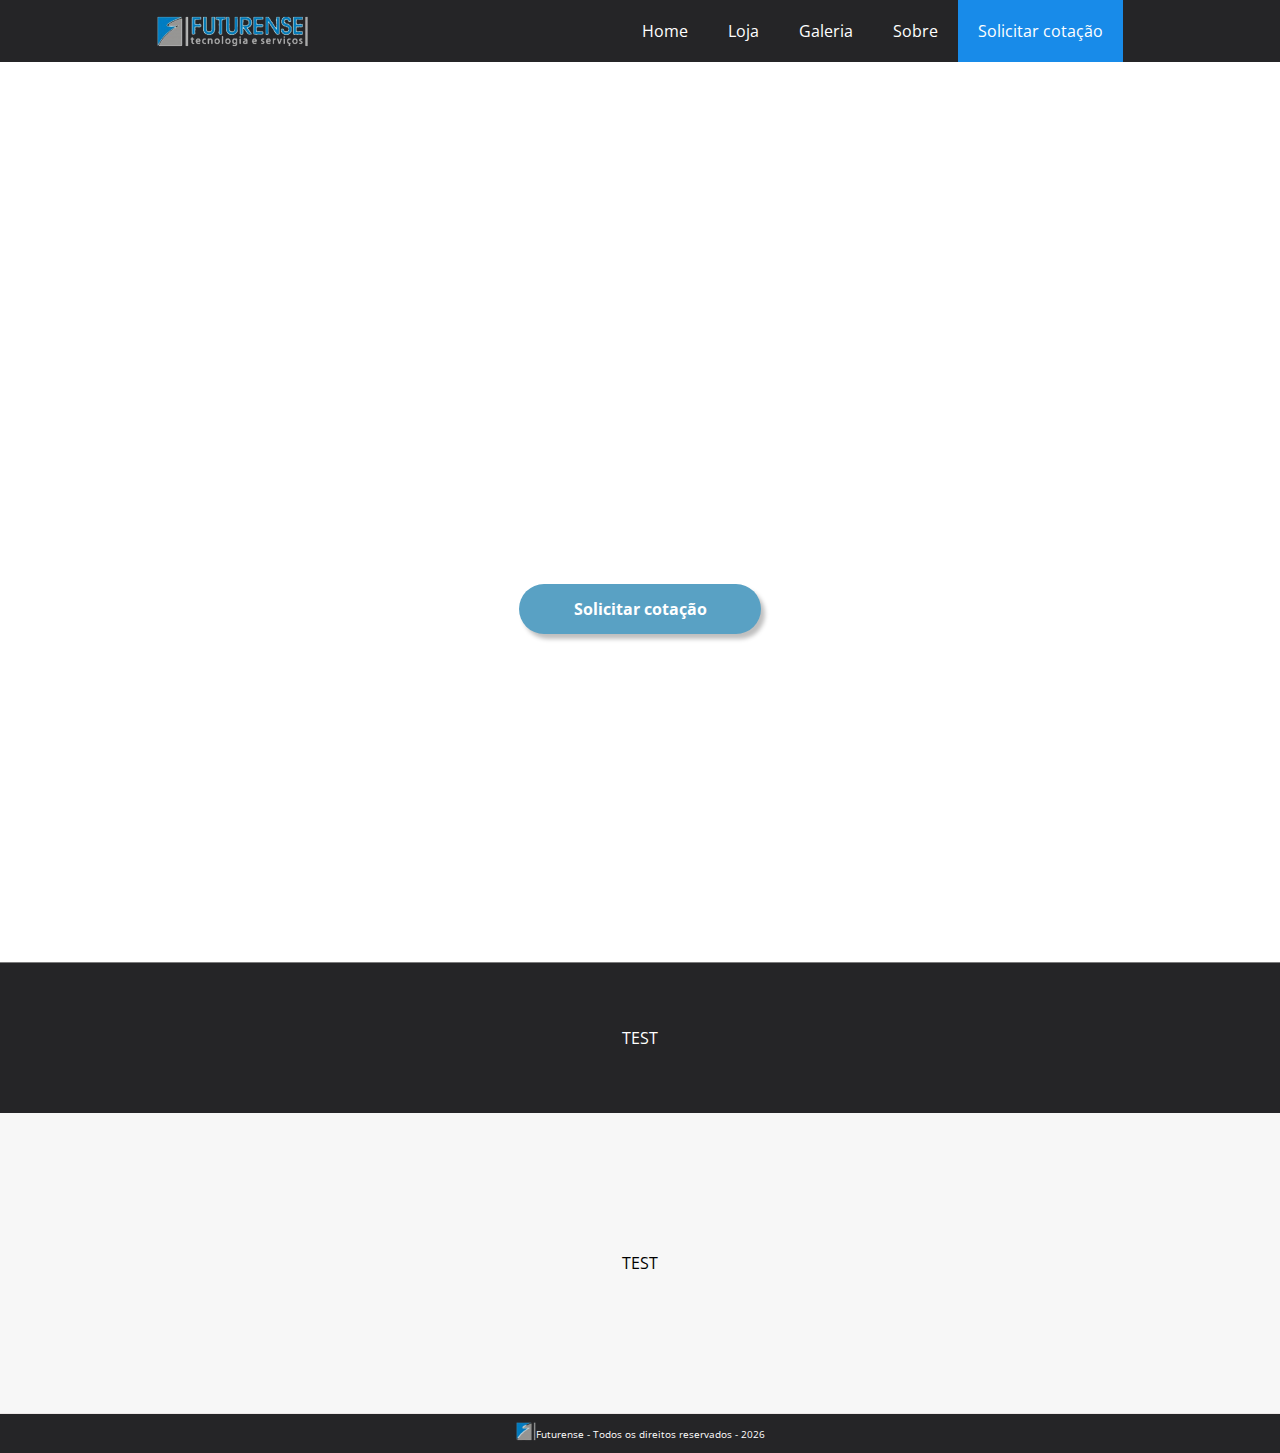
==== index.html @ 62f532bc "PROJETO-FUTURENSE INICIANDO A HOME" ====
<!DOCTYPE html>
<html lang="pt-br">
<head>
    <meta charset="UTF-8">
    <meta http-equiv="X-UA-Compatible" content="IE=edge">
    <meta name="viewport" content="width=device-width, initial-scale=1.0">
    <title>Futurense - Idealizando o futuro </title>
    <link rel="stylesheet" href="css/style.css">
</head>

<body>
    <header id="head-menu">
        <img src="img/Logo.svg" alt="Logo Do Futurense" class="logo">
        <nav class="main-menu">
            <ul>
            <li><a href="#">Home</a></li>
            <li><a href="#">Loja</a></li>
            <li><a href="#">Galeria</a></li>
            <li><a href="#">Sobre</a></li>
            <li><a href="#">Solicitar cotação</a></li>
        </ul>
        </nav>
    </header>

    <main id="content">
        <section class="banner">
            <video autoplay muted loop>
                <source src="movie/banner.mp4" type="video/mp4">
            </video>
            <div class="video-text">
                <h1 class="video-texth1">O que fazemos?</h1>
                <br>
                <h2 class="video-texth2">Atendemos as necessidades dos nossos clientes, desde o projeto até a fabricação do produto.</h2>
                <br>
                <button class="video-button"><a href="#">Solicitar cotação</a></button>
            </div>
        </section>

        <section class="menu-body">
            <div class="menu-showblack">
                <p>TEST</p>
            </div>
            <div class="menu-show">
                <p>TEST</p>
            </div>
        </section>

    </main>

    <footer>
        <div class="ifoot">
            <img src="img/ifoot.svg" alt="Logo Do Futurense" class="flogo">
        </div>
        Futurense - Todos os direitos reservados -  <script>document.write(new Date().getFullYear());</script>
    </footer>
</body>

</html>
---- css/style.css ----
@import url('https://fonts.googleapis.com/css2?family=Open+Sans&display=swap');
@import url('https://fonts.googleapis.com/css2?family=Oswald&display=swap');

*{
    margin: 0;
    padding: 0;
    box-sizing: border-box;
    font-family: 'Open Sans', sans-serif;

}

#head-menu{
    display: flex;
    flex-direction: row;
    align-items: center;
    justify-content: space-around;
    background-color: rgb(37, 37, 39);
}

.main-menu ul{
    display: flex;
    align-items: center;
    list-style-type: none;
}

.main-menu ul li a{
    color: #fff;
    padding: 20px;
    display: inline-block;
    text-decoration: none;
    transition: background .4s;
}

.main-menu ul li a:hover{
    background-color: rgb(24, 139, 233);
}

.main-menu li:last-child a {
    background-color: rgb(24, 139, 233);
}

.banner{
    width: 100%;
    height: 100vh;
    position: relative;
    overflow: hidden;
    display: flex;
    justify-content: center;
    align-items: center;
}

.banner video{
    width: 100%;
    height: 100%;
    position: absolute;
    top: 0;
    left: 0;
    object-fit: cover;
}

.banner .video-text{
    display: flex;
    flex-direction: column;
    align-items: center;
    justify-content: space-around;
    z-index: 1;
    color: #fff;
}

.banner .video-texth1{
    font-family: 'Oswald', sans-serif;
    font-weight: 600;
    font-size: 70px;
    color: #fff;
}

.banner .video-texth2{
    font-family: 'Oswald', sans-serif;
    font-weight: 400;
    font-size: 30px;
    color: #fff;
}

.video-button{
    font-family: 'Source Sans Pro', sans-serif;
    font-weight: 700;
    font-size: 16px;
    color: #ffff;
    background-color: #59A1C4;
    width: 242px;
    height: 50px;
    border: none;
    box-shadow: 4px 5px 4px rgba(0, 0, 0, 0.25);
    border-radius: 30px;
}

.video-button a{
    text-decoration: none;
    color: #fff;
}

.video-button:hover{
    background-color: #5195b8;
}

.menu-body{
    border-top: 0.1px solid  #7c7c7c;
}

.menu-showblack{
    font-family: 'Oswald', sans-serif;
    color: #fff;
    background-color: rgb(37, 37, 39);
    height: 150px;
    display: flex;
    flex-direction: column;
    align-items: center;
    justify-content: space-around;
}

.menu-show{
    font-family: 'Oswald', sans-serif;
    background-color: #f7f7f7;
    height: 300px;
    display: flex;
    flex-direction: column;
    align-items: center;
    justify-content: space-around;
}

.flogo{
    width:20px;
	height:20px;
}

footer{
    border-top: 0.4px solid rgb(236, 231, 231);
    background-color: rgb(37, 37, 39);
    font-size: 10px;
    color: #ffffff;
    text-align: center;
    height: 40px;
    display: flex;
    align-items: center;
    justify-content: center;
}
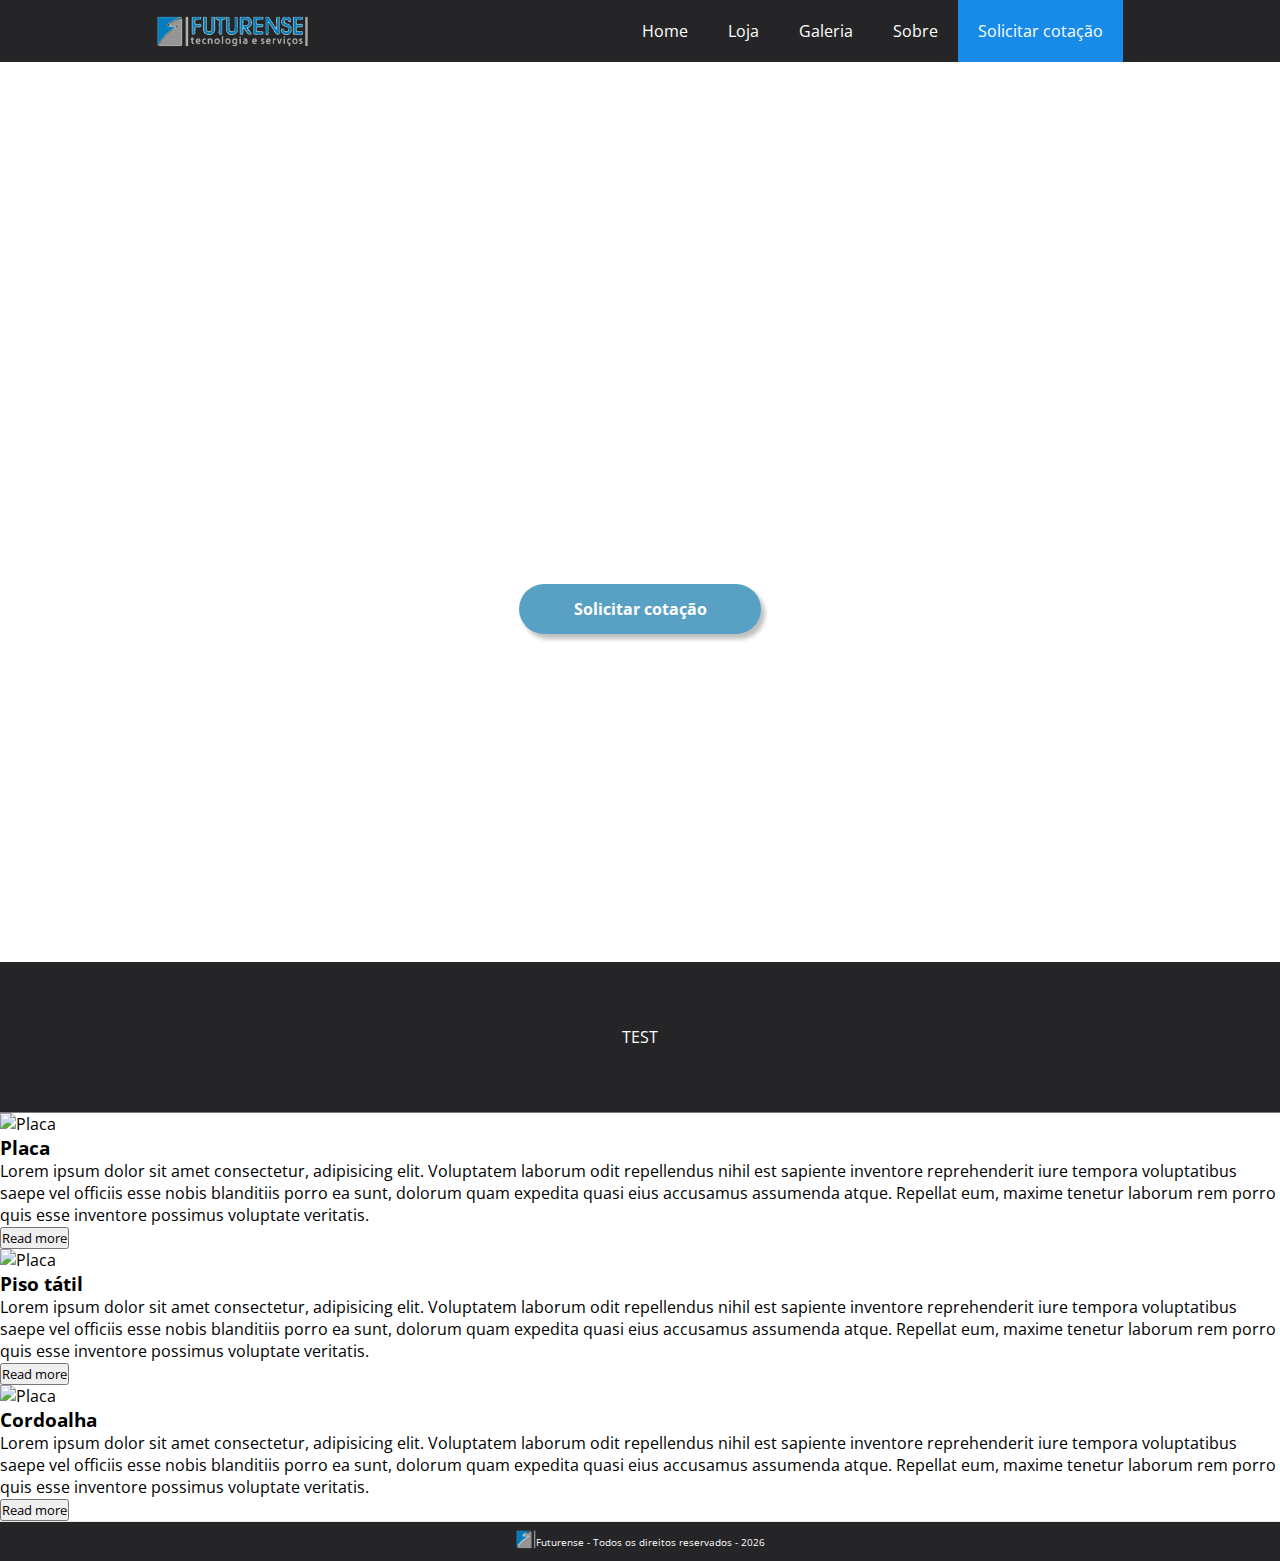
==== commit e2e91467: "Add files via upload" ====
--- a/index.html
+++ b/index.html
@@ -1,5 +1,6 @@
 <!DOCTYPE html>
 <html lang="pt-br">
+
 <head>
     <meta charset="UTF-8">
     <meta http-equiv="X-UA-Compatible" content="IE=edge">
@@ -9,16 +10,17 @@
 </head>
 
 <body>
+    
     <header id="head-menu">
         <img src="img/Logo.svg" alt="Logo Do Futurense" class="logo">
         <nav class="main-menu">
             <ul>
-            <li><a href="#">Home</a></li>
-            <li><a href="#">Loja</a></li>
-            <li><a href="#">Galeria</a></li>
-            <li><a href="#">Sobre</a></li>
-            <li><a href="#">Solicitar cotação</a></li>
-        </ul>
+                <li><a href="#">Home</a></li>
+                <li><a href="#">Loja</a></li>
+                <li><a href="#">Galeria</a></li>
+                <li><a href="#">Sobre</a></li>
+                <li><a href="#">Solicitar cotação</a></li>
+            </ul>
         </nav>
     </header>
 
@@ -30,29 +32,93 @@
             <div class="video-text">
                 <h1 class="video-texth1">O que fazemos?</h1>
                 <br>
-                <h2 class="video-texth2">Atendemos as necessidades dos nossos clientes, desde o projeto até a fabricação do produto.</h2>
+                <h2 class="video-texth2">Atendemos as necessidades dos nossos clientes, desde o projeto até a fabricação
+                    do produto.</h2>
                 <br>
                 <button class="video-button"><a href="#">Solicitar cotação</a></button>
             </div>
         </section>
 
-        <section class="menu-body">
-            <div class="menu-showblack">
-                <p>TEST</p>
-            </div>
-            <div class="menu-show">
-                <p>TEST</p>
-            </div>
+        <section class="menu-showblack">
+            <P>TEST</P>
+
         </section>
 
+        <section class="menu-body">
+
+            <div class="card">
+                <div class="placa">
+                    <img src="img/Placa.svg" alt="Placa">
+                </div>
+
+                <div class="content">
+                    <h3>Placa</h3>
+                    <p>
+                        Lorem ipsum dolor sit amet consectetur, adipisicing elit.
+                        Voluptatem laborum odit repellendus nihil est sapiente inventore reprehenderit iure tempora
+                        voluptatibus saepe vel officiis esse nobis blanditiis porro ea sunt, dolorum quam expedita quasi
+                        eius accusamus assumenda atque.
+                        Repellat eum, maxime tenetur laborum rem porro
+                        quis esse inventore possimus voluptate veritatis.
+                    </p>
+                </div>
+
+                <button id="read_button">Read more</button>
+            </div>
+
+             <div class="card02">
+                <div class="placa">
+                    <img src="img/Placa.svg" alt="Placa">
+                </div>
+
+                <div class="content">
+                    <h3>Piso tátil</h3>
+                    <p>
+                        Lorem ipsum dolor sit amet consectetur, adipisicing elit.
+                        Voluptatem laborum odit repellendus nihil est sapiente inventore reprehenderit iure tempora
+                        voluptatibus saepe vel officiis esse nobis blanditiis porro ea sunt, dolorum quam expedita quasi
+                        eius accusamus assumenda atque.
+                        Repellat eum, maxime tenetur laborum rem porro
+                        quis esse inventore possimus voluptate veritatis.
+                    </p>
+                </div>
+
+                <button id="read_button02">Read more</button>
+            </div>
+
+             <div class="card03">
+
+                <div class="placa">
+                    <img src="img/Placa.svg" alt="Placa">
+                </div>
+
+                <div class="content">
+                    <h3>Cordoalha</h3>
+                    <p>
+                        Lorem ipsum dolor sit amet consectetur, adipisicing elit.
+                        Voluptatem laborum odit repellendus nihil est sapiente inventore reprehenderit iure tempora
+                        voluptatibus saepe vel officiis esse nobis blanditiis porro ea sunt, dolorum quam expedita quasi
+                        eius accusamus assumenda atque.
+                        Repellat eum, maxime tenetur laborum rem porro
+                        quis esse inventore possimus voluptate veritatis.
+                    </p>
+                </div>
+
+                <button id="read_button03">Read more</button>
+            </div>
+
+            <script src="js/script.js"></script>
+        </section>
     </main>
 
     <footer>
         <div class="ifoot">
             <img src="img/ifoot.svg" alt="Logo Do Futurense" class="flogo">
         </div>
-        Futurense - Todos os direitos reservados -  <script>document.write(new Date().getFullYear());</script>
+        Futurense - Todos os direitos reservados -
+        <script>document.write(new Date().getFullYear());</script>
     </footer>
+
 </body>
 
 </html>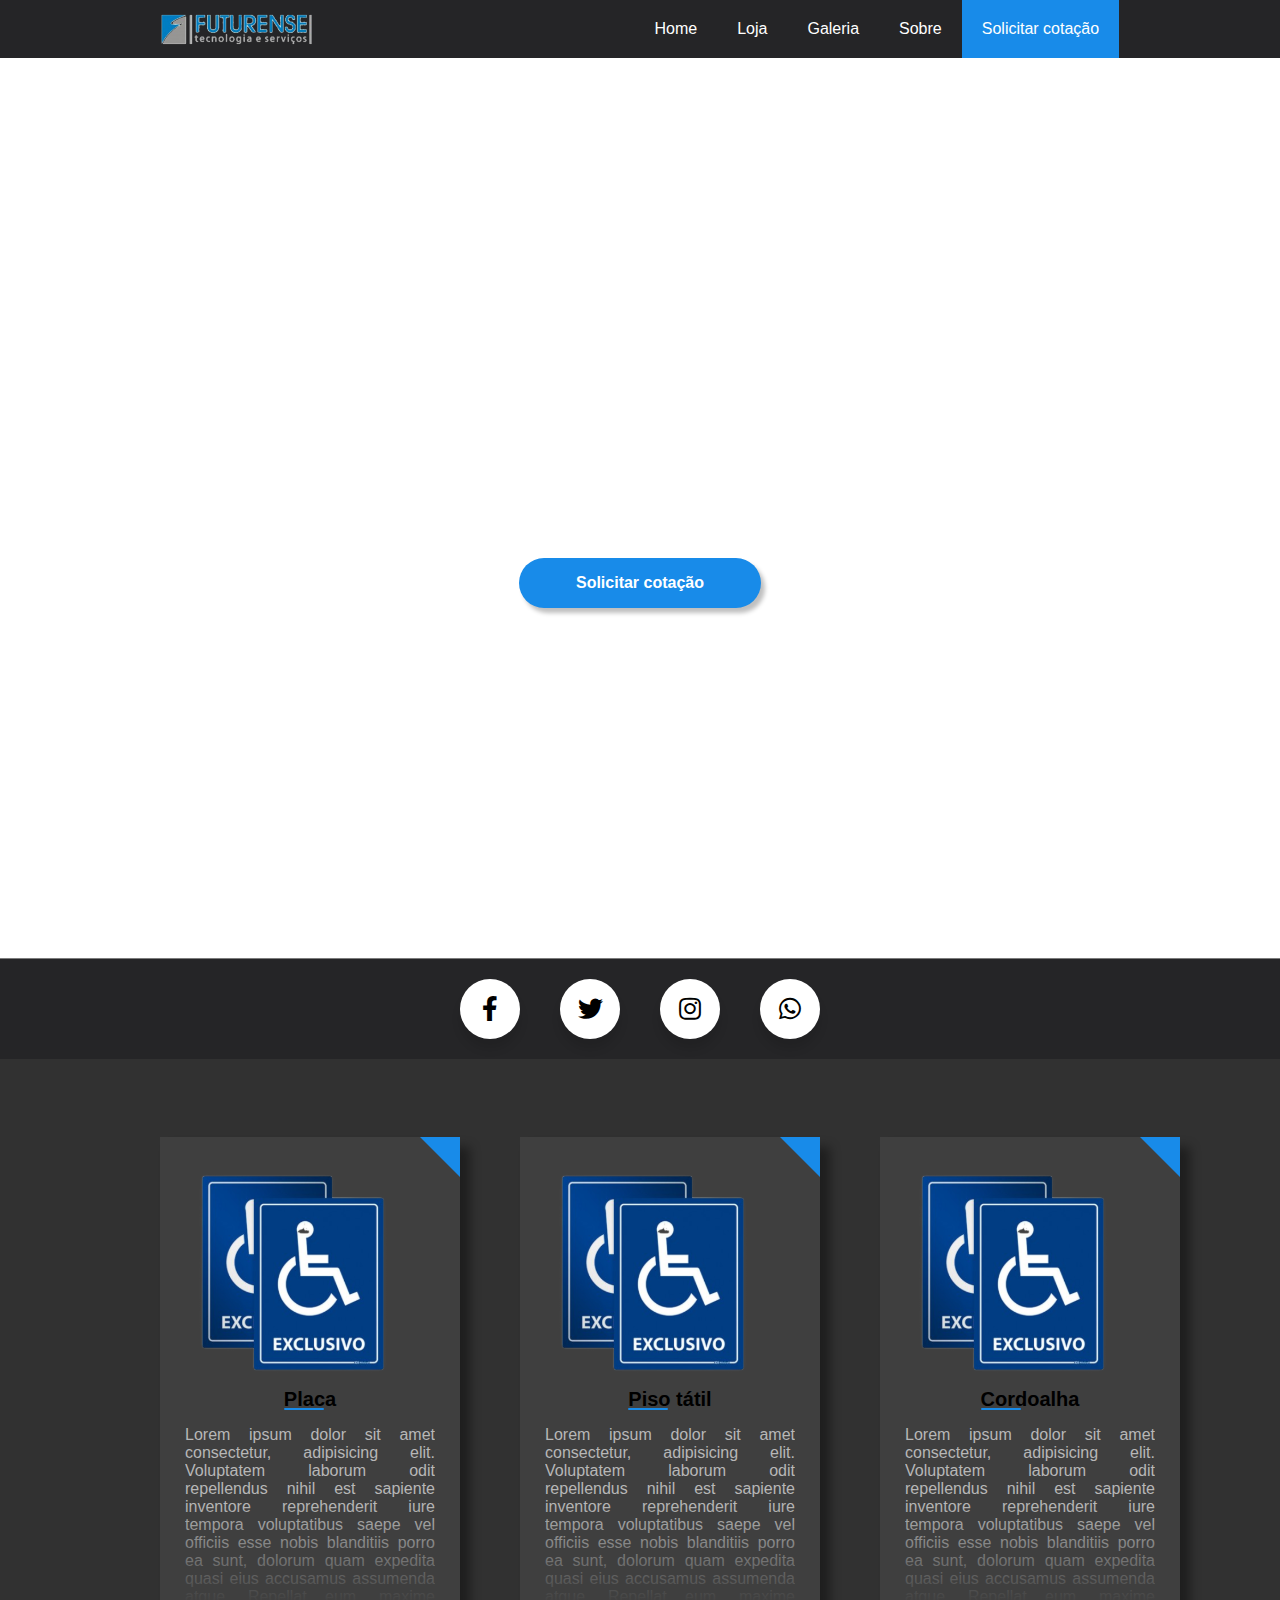
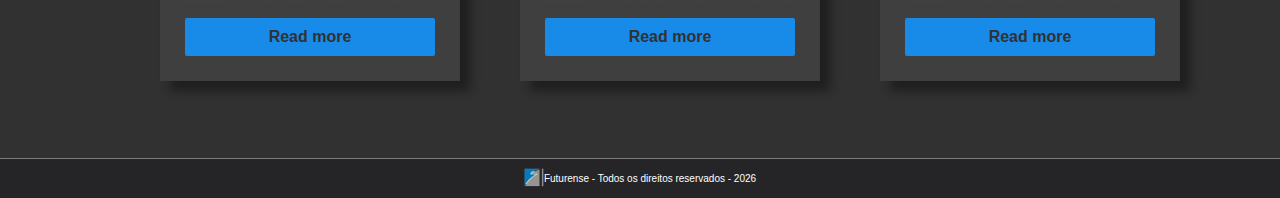
==== commit 41e7a60a: "Add files via upload" ====
--- a/index.html
+++ b/index.html
@@ -5,8 +5,10 @@
     <meta charset="UTF-8">
     <meta http-equiv="X-UA-Compatible" content="IE=edge">
     <meta name="viewport" content="width=device-width, initial-scale=1.0">
+    <link rel="icon" href="img/Icon.svg" type="image/svg">
     <title>Futurense - Idealizando o futuro </title>
     <link rel="stylesheet" href="css/style.css">
+    <link rel="stylesheet" href="https://cdnjs.cloudflare.com/ajax/libs/font-awesome/5.15.3/css/all.min.css"/>
 </head>
 
 <body>
@@ -15,9 +17,9 @@
         <img src="img/Logo.svg" alt="Logo Do Futurense" class="logo">
         <nav class="main-menu">
             <ul>
-                <li><a href="#">Home</a></li>
-                <li><a href="#">Loja</a></li>
-                <li><a href="#">Galeria</a></li>
+                <li><a href="index.html">Home</a></li>
+                <li><a href="Loja.html">Loja</a></li>
+                <li><a href="Galeria.html">Galeria</a></li>
                 <li><a href="#">Sobre</a></li>
                 <li><a href="#">Solicitar cotação</a></li>
             </ul>
@@ -40,12 +42,35 @@
         </section>
 
         <section class="menu-showblack">
-            <P>TEST</P>
-
+            <div class="wrapper">
+                <div class="icon facebook">
+                   <div class="tooltip">
+                      Facebook
+                   </div>
+                   <span><i class="fab fa-facebook-f"></i></span>
+                </div>
+                <div class="icon twitter">
+                   <div class="tooltip">
+                      Twitter
+                   </div>
+                   <span><i class="fab fa-twitter"></i></span>
+                </div>
+                <div class="icon instagram">
+                   <div class="tooltip">
+                      Instagram
+                   </div>
+                   <span><i class="fab fa-instagram"></i></span>
+                </div>
+                <div class="icon whatsapp">
+                   <div class="tooltip">
+                    whatsapp
+                   </div>
+                   <span><i class="fab fa-whatsapp"></i></span>
+                </div>
+             </div>
         </section>
 
         <section class="menu-body">
-
             <div class="card">
                 <div class="placa">
                     <img src="img/Placa.svg" alt="Placa">
--- a/css/style.css
+++ b/css/style.css
@@ -1,6 +1,3 @@
-@import url('https://fonts.googleapis.com/css2?family=Open+Sans&display=swap');
-@import url('https://fonts.googleapis.com/css2?family=Oswald&display=swap');
-
 *{
     margin: 0;
     padding: 0;
@@ -39,6 +36,10 @@
     background-color: rgb(24, 139, 233);
 }
 
+.main-menu li:last-child a:hover {
+    background-color: rgb(18, 128, 218);
+}
+
 .banner{
     width: 100%;
     height: 100vh;
@@ -86,7 +87,7 @@
     font-weight: 700;
     font-size: 16px;
     color: #ffff;
-    background-color: #59A1C4;
+    background-color: rgb(24, 139, 233);
     width: 242px;
     height: 50px;
     border: none;
@@ -100,32 +101,310 @@
 }
 
 .video-button:hover{
-    background-color: #5195b8;
-}
+    background-color: rgb(18, 128, 218);
+}
+
+.menu-showblack{
+    display: grid;
+    place-items: center;
+    background-color: rgb(37, 37, 39);
+    border-top: 0.1px solid  #7c7c7c;
+    height: 100px;
+}
+
+.wrapper{
+    display: inline-flex;
+  }
+  .wrapper .icon{
+    margin: 0 20px;
+    text-align: center;
+    cursor: pointer;
+    display: flex;
+    align-items: center;
+    justify-content: center;
+    flex-direction: column;
+    position: relative;
+    z-index: 2;
+    transition: 0.4s cubic-bezier(0.68, -0.55, 0.265, 1.55);
+  }
+  .wrapper .icon span{
+    display: block;
+    height: 60px;
+    width: 60px;
+    background: #fff;
+    border-radius: 50%;
+    position: relative;
+    z-index: 2;
+    box-shadow: 0px 10px 10px rgba(0,0,0,0.1);
+    transition: 0.4s cubic-bezier(0.68, -0.55, 0.265, 1.55);
+  }
+  .wrapper .icon span i{
+    line-height: 60px;
+    font-size: 25px;
+  }
+  .wrapper .icon .tooltip{
+    position: absolute;
+    top: 0;
+    z-index: 1;
+    background: #fff;
+    color: #fff;
+    padding: 10px 18px;
+    font-size: 20px;
+    font-weight: 500;
+    border-radius: 25px;
+    opacity: 0;
+    pointer-events: none;
+    box-shadow: 0px 10px 10px rgba(0,0,0,0.1);
+    transition: 0.4s cubic-bezier(0.68, -0.55, 0.265, 1.55);
+  }
+  .wrapper .icon:hover .tooltip{
+    top: -70px;
+    opacity: 1;
+    pointer-events: auto;
+  }
+  .icon .tooltip:before{
+    position: absolute;
+    content: "";
+    height: 15px;
+    width: 15px;
+    background: #fff;
+    left: 50%;
+    bottom: -6px;
+    transform: translateX(-50%) rotate(45deg);
+    transition: 0.4s cubic-bezier(0.68, -0.55, 0.265, 1.55);
+  }
+  .wrapper .icon:hover span{
+    color: #fff;
+  }
+  .wrapper .icon:hover span,
+  .wrapper .icon:hover .tooltip{
+    text-shadow: 0px -1px 0px rgba(0,0,0,0.4);
+  }
+  .wrapper .facebook:hover span,
+  .wrapper .facebook:hover .tooltip,
+  .wrapper .facebook:hover .tooltip:before{
+    background: #3B5999;
+  }
+  .wrapper .twitter:hover span,
+  .wrapper .twitter:hover .tooltip,
+  .wrapper .twitter:hover .tooltip:before{
+    background: #46C1F6;
+  }
+  .wrapper .instagram:hover span,
+  .wrapper .instagram:hover .tooltip,
+  .wrapper .instagram:hover .tooltip:before{
+    background: #e1306c;
+  }
+  .wrapper .whatsapp:hover span,
+  .wrapper .whatsapp:hover .tooltip,
+  .wrapper .whatsapp:hover .tooltip:before{
+    background: #4aae20;
+  }
 
 .menu-body{
-    border-top: 0.1px solid  #7c7c7c;
-}
-
-.menu-showblack{
-    font-family: 'Oswald', sans-serif;
-    color: #fff;
-    background-color: rgb(37, 37, 39);
-    height: 150px;
+    display: flex;
+    align-items: center;
+    justify-content: center;
+    background-color: #313131;
+    border-top: 0.2px solid   rgb(37, 37, 39);
+    height: 700px;
+}
+
+
+.card {
+    margin-left: 60px;
     display: flex;
     flex-direction: column;
-    align-items: center;
-    justify-content: space-around;
-}
-
-.menu-show{
-    font-family: 'Oswald', sans-serif;
-    background-color: #f7f7f7;
-    height: 300px;
+    justify-content: center;
+    width: 300px;
+    padding: 25px;
+    background-color: #3f3f3f;
+    text-align: justify;
+    box-shadow: 10px 10px 10px rgba(0, 0, 0, 0.389);
+    position: relative;
+}
+
+.card::before{
+    content: '';
+    position: absolute;
+    top: 0;
+    right: 0;
+    border: 20px solid transparent;
+    border-top: 20px solid rgb(24, 139, 233);
+    border-right: 20px solid rgb(24, 139, 233);
+}
+
+.card02 {
+    margin-left: 60px;
     display: flex;
     flex-direction: column;
-    align-items: center;
-    justify-content: space-around;
+    justify-content: center;
+    width: 300px;
+    padding: 25px;
+    background-color: #3f3f3f;
+    text-align: justify;
+    box-shadow: 10px 10px 10px rgba(0, 0, 0, 0.389);
+    position: relative;
+}
+
+.card02::before{
+    content: '';
+    position: absolute;
+    top: 0;
+    right: 0;
+    border: 20px solid transparent;
+    border-top: 20px solid rgb(24, 139, 233);
+    border-right: 20px solid rgb(24, 139, 233);
+}
+
+.card03 {
+    margin-left: 60px;
+    display: flex;
+    flex-direction: column;
+    justify-content: center;
+    width: 300px;
+    padding: 25px;
+    background-color: #3f3f3f;
+    text-align: justify;
+    box-shadow: 10px 10px 10px rgba(0, 0, 0, 0.389);
+    position: relative;
+}
+
+.card03::before{
+    content: '';
+    position: absolute;
+    top: 0;
+    right: 0;
+    border: 20px solid transparent;
+    border-top: 20px solid rgb(24, 139, 233);
+    border-right: 20px solid rgb(24, 139, 233);
+}
+
+
+.icon {
+    margin-bottom: 20px;
+}
+
+.icon img {
+    width: 250px;
+}
+
+
+.content {
+    height: 215px;
+    overflow: hidden;
+    position: relative;
+}
+
+.content::before {
+    content: '';
+    position: absolute;
+    bottom: 0;
+    width: 100%;
+    height: 100px;
+    background: linear-gradient(transparent, #3f3f3f);
+}
+
+.content h3 {
+    text-align: center;
+    margin-bottom: 15px;
+    font-size: 20px;
+    position: relative;
+}
+
+.content h3::before {
+    content: '';
+    position: absolute;
+    height: 2px;
+    width: 40px;
+    background-color: rgb(24, 139, 233);
+    bottom: 1px;
+    border-radius: 100px;
+}
+
+.content p {
+    color: #b7b7b7;
+}
+
+#read_button {
+    border: none;
+    padding: 10px;
+    border-radius: 2px;
+    margin-top: 15px;
+    background-color: rgb(24, 139, 233);
+    color: #313131;
+    font-weight: bold;
+    cursor: pointer;
+    font-size: 16px;
+    transition: all 0.2s ease-in-out;
+}
+
+#read_button:hover {
+    background-color: transparent;
+    color: rgb(24, 139, 233);;
+    transition: all 0.2s ease-in-out;
+}
+
+#read_button02 {
+    border: none;
+    padding: 10px;
+    border-radius: 2px;
+    margin-top: 15px;
+    background-color: rgb(24, 139, 233);;
+    color: #313131;
+    font-weight: bold;
+    cursor: pointer;
+    font-size: 16px;
+    transition: all 0.2s ease-in-out;
+}
+
+#read_button02:hover {
+    background-color: transparent;
+    color: rgb(24, 139, 233);;
+    transition: all 0.2s ease-in-out;
+}
+
+#read_button03 {
+    border: none;
+    padding: 10px;
+    border-radius: 2px;
+    margin-top: 15px;
+    background-color: rgb(24, 139, 233);;
+    color: #313131;
+    font-weight: bold;
+    cursor: pointer;
+    font-size: 16px;
+    transition: all 0.2s ease-in-out;
+}
+
+#read_button03:hover {
+    background-color: transparent;
+    color: rgb(24, 139, 233);;
+    transition: all 0.2s ease-in-out;
+}
+
+.card.active .content {
+    height: auto;
+}
+
+.card.active .content::before {
+    visibility: hidden;
+}
+
+.card02.active .content {
+    height: auto;
+}
+
+.card02.active .content::before {
+    visibility: hidden;
+}
+
+.card03.active .content {
+    height: auto;
+}
+
+.card03.active .content::before {
+    visibility: hidden;
 }
 
 .flogo{
@@ -134,7 +413,7 @@
 }
 
 footer{
-    border-top: 0.4px solid rgb(236, 231, 231);
+    border-top: 0.1px solid  #7c7c7c;
     background-color: rgb(37, 37, 39);
     font-size: 10px;
     color: #ffffff;
@@ -143,4 +422,8 @@
     display: flex;
     align-items: center;
     justify-content: center;
-}+}
+
+@import url('https://fonts.googleapis.com/css2?family=Open+Sans&display=swap');
+@import url('https://fonts.googleapis.com/css2?family=Oswald&display=swap');
+@import url('https://fonts.googleapis.com/css2?family=Poppins:ital,wght@0,100;0,200;0,300;0,400;1,100;1,200;1,300;1,400&display=swap');